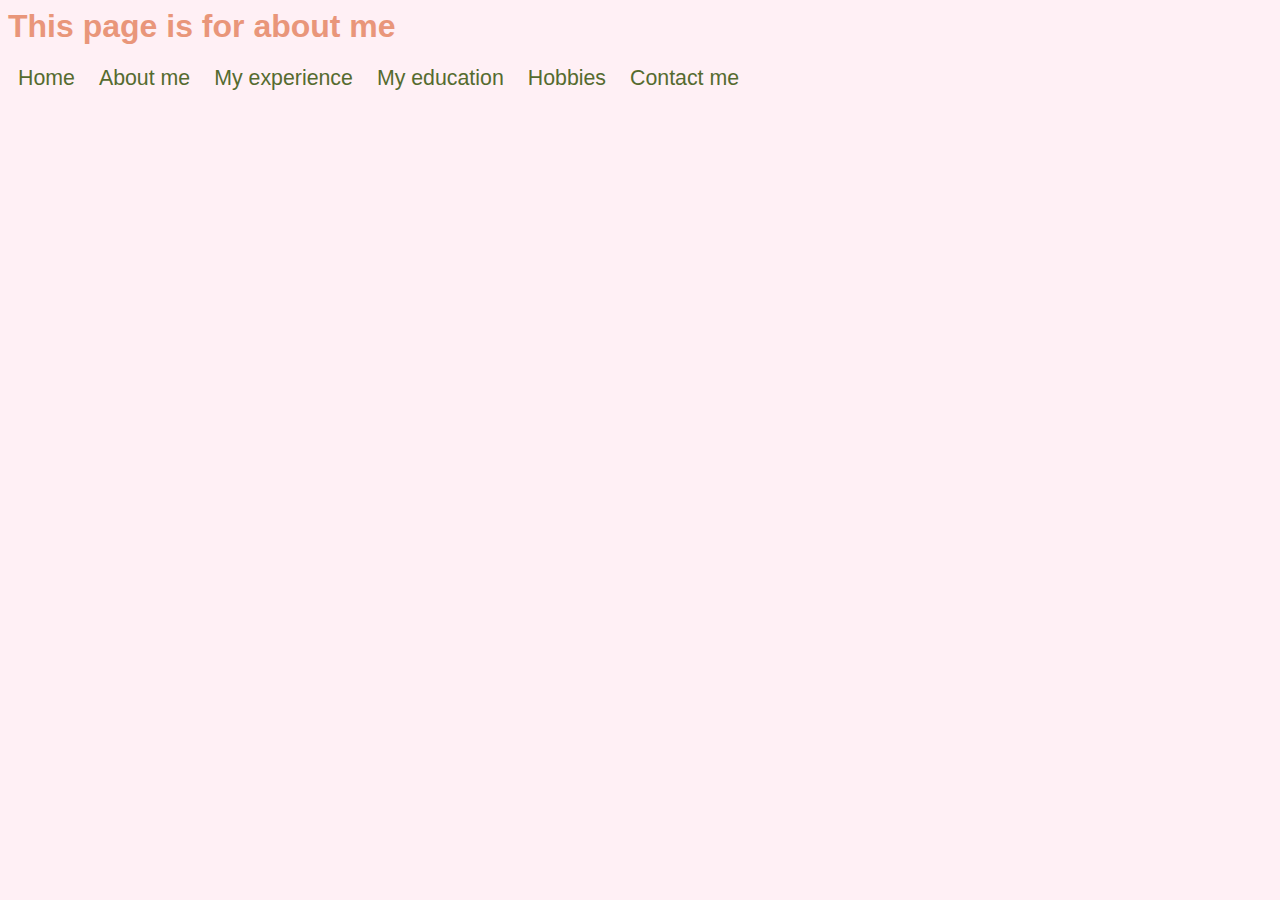
==== biodata.html @ 69609280 "Add files via upload" ====
<html>
    <head>
        <title>About me</title>
        <link rel="stylesheet" type="text/css" href="css/style.css">
    </head>
<body>
<h1> This page is for about me</h1>

<a href="index.html">Home</a>
<a href="biodata.html">About me</a>
<a href="experience.html">My experience</a>
<a href="education.html">My education</a>
<a href="hobby.html">Hobbies</a>
<a href="contact.html">Contact me</a>


</body>
</html>
---- css/style.css ----
body
   {
       background-color:lavenderblush;
   }

h1
   {
       color:darksalmon;
       font-family:Verdana, Geneva, Tahoma, sans-serif;
       font-style:unset;
   }

a
   {
       text-decoration:none;
       font-family:'Trebuchet MS', 'Lucida Sans Unicode', 'Lucida Grande', 'Lucida Sans', Arial, sans-serif;
       padding: 10px;
       font-size: 16pt;
       color:darkolivegreen;

   }


a:hover
   {
       color:honeydew;
       font-size: 18pt;


   }
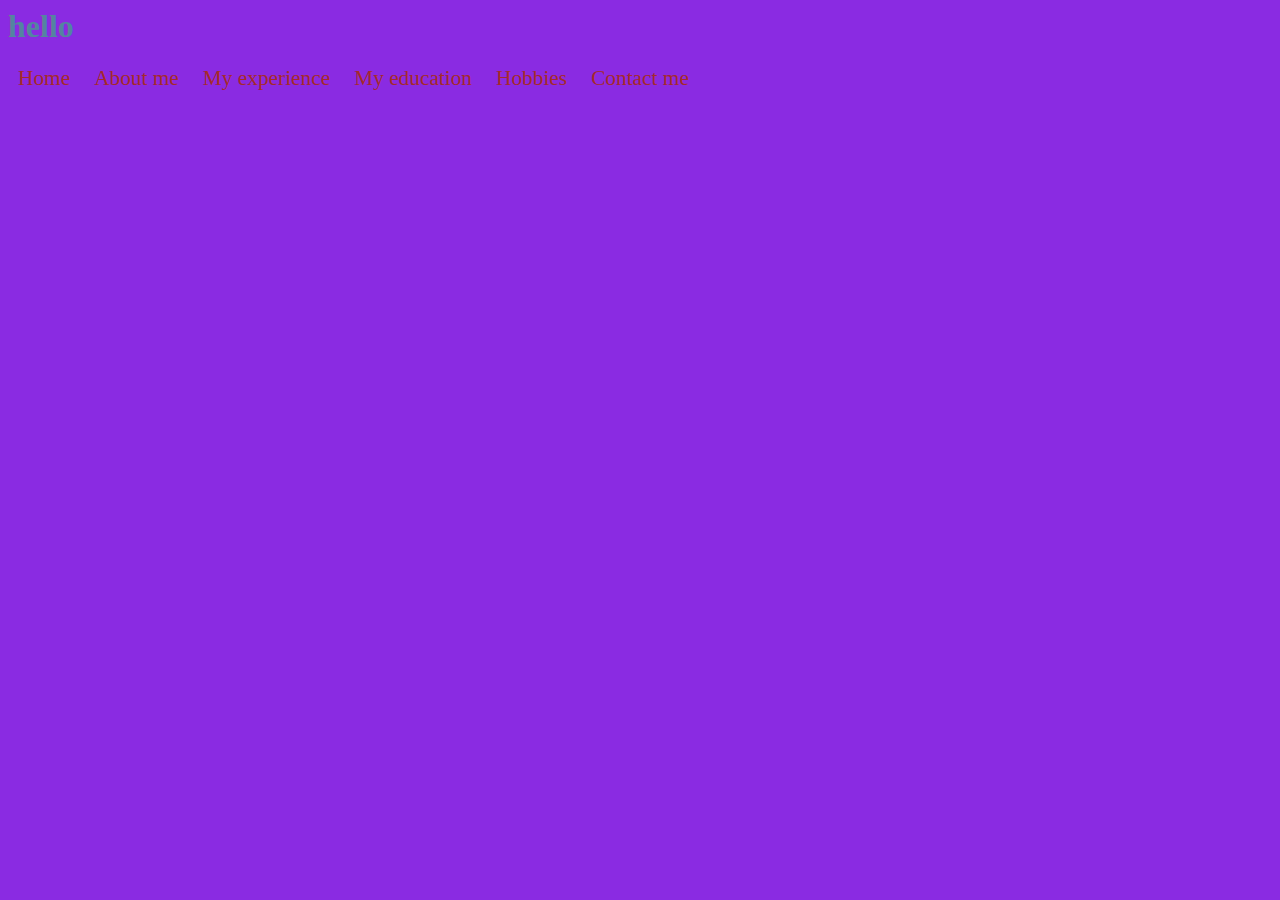
==== commit 84dc6452: "Add files via upload" ====
--- a/biodata.html
+++ b/biodata.html
@@ -4,7 +4,7 @@
         <link rel="stylesheet" type="text/css" href="css/style.css">
     </head>
 <body>
-<h1> This page is for about me</h1>
+<h1>hello</h1>
 
 <a href="index.html">Home</a>
 <a href="biodata.html">About me</a>
--- a/css/style.css
+++ b/css/style.css
@@ -1,30 +1,74 @@
 body
-   {
-       background-color:lavenderblush;
-   }
+{
+    background-color: blueviolet;
+}
+
 
 h1
-   {
-       color:darksalmon;
-       font-family:Verdana, Geneva, Tahoma, sans-serif;
-       font-style:unset;
-   }
+    {
+    color: rgb(84, 132, 160);
+    font-family: 'Times New Roman', Times, serif;
+    }
 
 a
-   {
-       text-decoration:none;
-       font-family:'Trebuchet MS', 'Lucida Sans Unicode', 'Lucida Grande', 'Lucida Sans', Arial, sans-serif;
-       padding: 10px;
-       font-size: 16pt;
-       color:darkolivegreen;
+{
+    text-decoration: none;
+    font-family: Cambria, Cochin, Georgia, Times, 'Times New Roman', serif;
+    padding: 10px;
+    font-size: 16pt;
+    color: brown;
+}
 
-   }
+a:hover
+{
+    color: chocolate;
+    font-size: 18pt;
+}
 
 
-a:hover
-   {
-       color:honeydew;
-       font-size: 18pt;
+.header
+{
+    width: 100%;
+    background-color: blanchedalmond;
+    padding-bottom: 30px ;
+}
+
+.slider
+{
+    width: 100%;
+    background-color: blanchedalmond;
+}
 
 
-   }+.box1
+{
+    width: 25%;
+    background-color: crimson;
+    padding-bottom: 200%;
+    float: left;
+}
+
+
+.box2
+{
+    width: 25%;
+    background-color: rgb(226, 114, 137);
+    padding-bottom: 200%;
+    float: left;
+}
+
+.box3
+{
+    width: 25%;
+    background-color: crimson;
+    padding-bottom: 200%;
+    float: left;
+}
+
+.box4
+{
+    width: 25%;
+    background-color: rgb(189, 84, 105);
+    padding-bottom: 200%;
+    float: left;
+}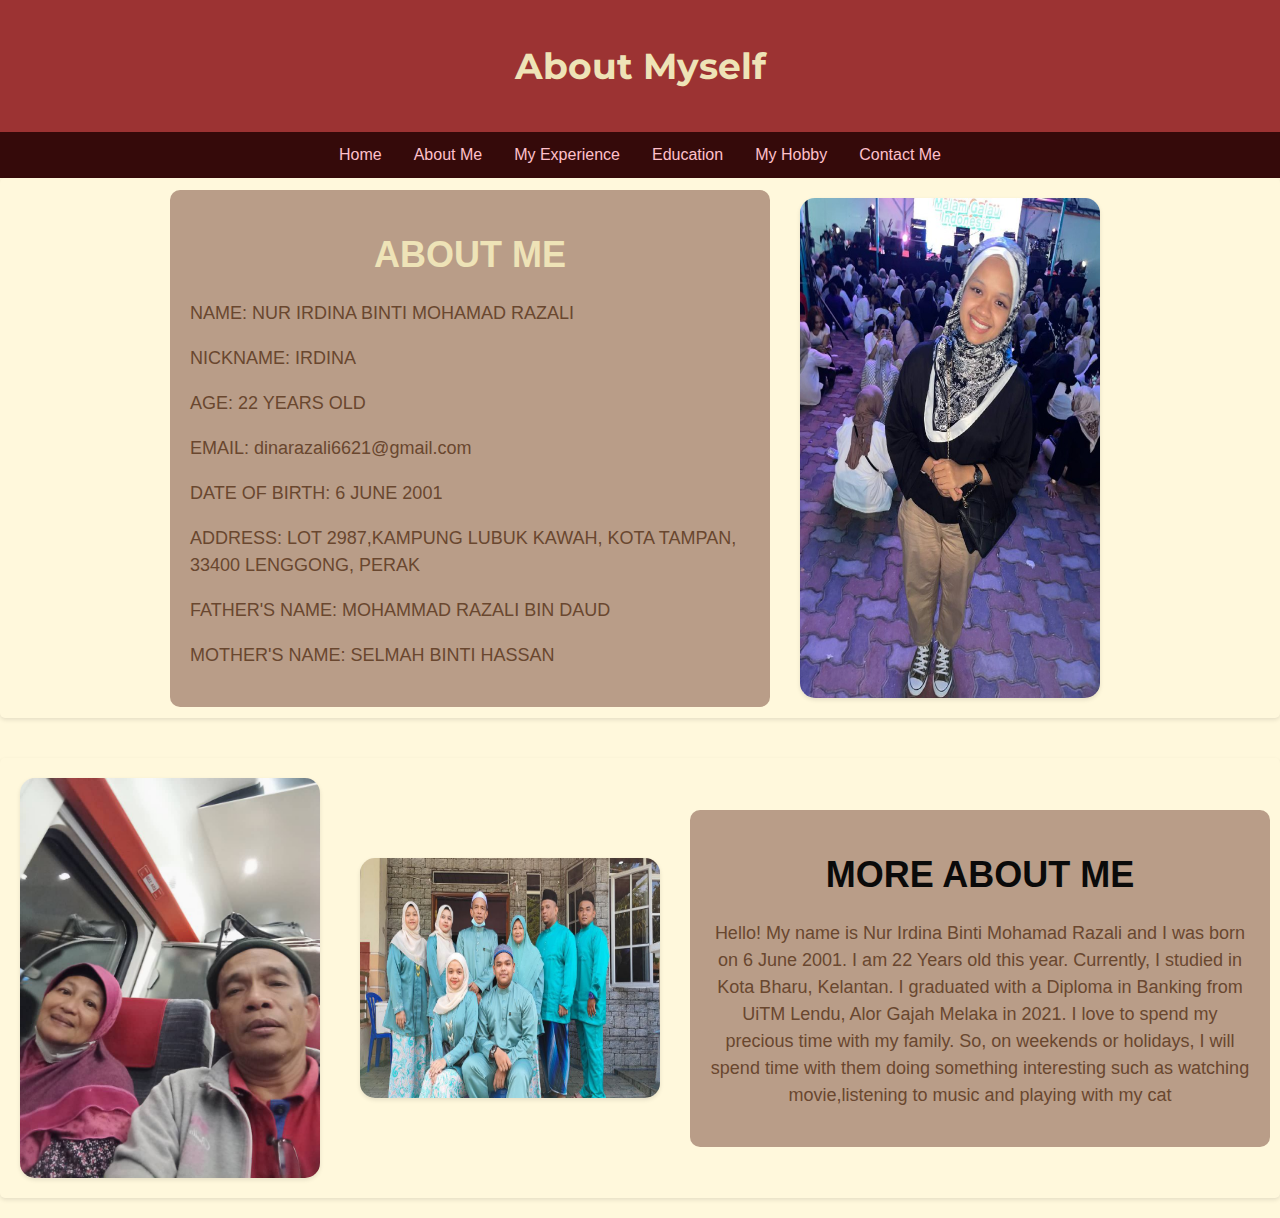
==== commit 0112d7ea: "Add files via upload" ====
--- a/biodata.html
+++ b/biodata.html
@@ -1,17 +1,112 @@
 <html>
     <head>
-        <title>About me</title>
-        <link rel="stylesheet" type="text/css" href="css/style.css">
+        <title> ABOUT ME</title>
+        <link rel="stylesheet" type="text/css" href="style.css">
+
     </head>
 <body>
-<h1>hello</h1>
+  <header>
+    <h1 style="font-family: Montserrat Bold;"> About Myself</h1>
+    </header>
 
+<div class="navbar">
 <a href="index.html">Home</a>
-<a href="biodata.html">About me</a>
-<a href="experience.html">My experience</a>
-<a href="education.html">My education</a>
-<a href="hobby.html">Hobbies</a>
-<a href="contact.html">Contact me</a>
+<a href="biodata.html">About Me</a>
+<a href="experience.html">My Experience</a>
+<a href="education.html">Education</a>
+<a href="hobby.html">My Hobby</a>
+<a href="contact.html">Contact Me</a>
+
+
+</div>
+<head>
+
+  <title>Box Behind Text Example</title>
+  <style>
+body {
+            background-color: #fff8dc;
+            font-family: Impact, Haettenschweiler, 'Arial Narrow Bold', sans-serif;
+        }
+
+    .container {
+      display: flex;
+      align-items: center;
+      justify-content: center;
+      gap: 20px;
+    }
+
+    .text {
+      max-width: 600px;
+      background-color: rgb(185, 157, 136); 
+      padding: 20px;
+      border-radius: 10px;
+    }
+
+    .image {
+      max-width: 300px;
+    }
+
+    h1 {
+      color: rgb(238, 227, 183);
+      font-size: 36px;
+      text-align: center;
+    }
+
+    h2 {
+      color: #e9d9d9;
+      font-size: 24px;
+    }
+
+    p {
+      font-size: 18px;
+      line-height: 1.5;
+    }
+
+    ul {
+      list-style-type: disc;
+      margin-left: 20px;
+      padding-left: 20px;
+    }
+
+    .supporter {
+      text-align: center;
+      margin-top: 40px;
+    }
+
+    .supporter h1 {
+      color: rgb(10, 10, 10);
+    }
+  </style>
+</head>
+
+
+<body>
+  <div class="container">
+    <div class="text">
+      <h1>ABOUT ME</h1>
+      <p>NAME: NUR IRDINA BINTI MOHAMAD RAZALI
+      <p>NICKNAME: IRDINA
+      <p>AGE: 22 YEARS OLD
+      <p>EMAIL: dinarazali6621@gmail.com
+      <p>DATE OF BIRTH: 6 JUNE 2001
+      <p>ADDRESS: LOT 2987,KAMPUNG LUBUK KAWAH, KOTA TAMPAN, 33400 LENGGONG, PERAK
+      <p>FATHER'S NAME: MOHAMMAD RAZALI BIN DAUD
+      <p>MOTHER'S NAME: SELMAH BINTI HASSAN
+        
+    
+    </div>
+    <img src="konsert.jpeg" alt="Image" class="image">
+  </div>
+
+  <div class="container supporter">
+    <img src="makabah.jpeg" style="width: 25rem; height: 25rem;" >
+    <img src="family.jpeg" style="width: 25rem; height: 15rem;" >
+    <div class="text">
+      <h1>MORE ABOUT ME</h1>
+      <p>Hello! My name is Nur Irdina Binti Mohamad Razali and I was born on 6 June 2001. I am 22 Years old this year. Currently, I studied in Kota Bharu, Kelantan. I graduated with a Diploma in Banking from UiTM Lendu, Alor Gajah Melaka in 2021. I love to spend my precious time with my family. So, on weekends or holidays, I will spend time with them doing something interesting such as watching movie,listening to music and playing with my cat</p>
+    </div>
+  </div>
+</body>
 
 
 </body>
--- a/style.css
+++ b/style.css
@@ -0,0 +1,474 @@
+* {
+  box-sizing: border-box;
+}
+@font-face {
+  font-family: 'Montserrat Medium'; /* Choose a name for your custom font */
+  src: url('Montserrat-Medium.ttf') format('truetype'); /* Replace 'path-to-font' with the actual path to your font file */
+}
+@font-face {
+  font-family: 'Montserrat Bold'; /* Choose a name for your custom font */
+  src: url('Montserrat-Bold.ttf') format('truetype'); /* Replace 'path-to-font' with the actual path to your font file */
+}
+
+body {
+  margin: 0px;
+  font-family: 'Montserrat Medium', Arial, sans-serif;
+  background-color: #e6907a;
+
+}
+
+
+header {
+  background-color: #9c3333;
+  padding: 20px;
+  color: white;
+  text-align: center;
+}
+.typeofwau {
+  font-family: 'Montserrat Medium', Arial, sans-serif;
+  margin: 0px;
+  background-color: #f1ccca;
+}
+
+.navbar {
+  background-color: #350a0a;
+  display: flex;
+  justify-content: center;
+}
+
+/* Style for the navigation bar links */
+.navbar a {
+  color: pink;
+  text-align: center;
+  padding: 14px 16px;
+  text-decoration: none;
+  font-family: Arial, Helvetica, sans-serif;
+}
+
+/* Change the color of the navigation bar links on hover */
+.navbar a:hover {
+  background-color: #a04b13;
+  color: #a59a9a;
+}
+
+
+
+.rounded-button {
+  border: none;
+  outline: none;
+  text-decoration: none;
+  background-color: #470303;
+  color: #f5bfb8;
+  padding: 15px 25px;
+  border-radius: 10px;
+  cursor: pointer;
+  font-size: 15px;
+}
+
+.button-link {
+  text-decoration: none; /* Remove underline from the link */
+}
+
+.rounded-button:hover {
+  color: #c5432c;
+  background-color: #d28e8c;
+}
+
+/* Create three unequal columns that floats next to each other */
+.column {
+  float: left;
+  padding: 10px;
+}
+
+/* Left and right column */
+.column.one {
+  width: 50%;
+  display: flex;
+  flex-direction: column;
+  align-items: center;
+  justify-content: center;
+}
+
+.column.one.text {
+  width: 60%;
+  display: flex;
+  align-items: center;
+  justify-content: center;
+  margin-bottom: 10px; /* Add margin below the text */
+}
+
+.column.one.img {
+  width: 40%;
+  display: flex;
+  align-items: center;
+  justify-content: center;
+}
+/* Middle column */
+.column.two {
+  width: 50%;
+  display: flex;
+  align-items: center;
+  justify-content: center;
+}
+
+.column.two.text {
+  width: 50%;
+  font-size: 17px;
+  text-align: justify;
+  display: flex;
+  align-items: center;
+  justify-content: center;
+}
+.column.two.img {
+  width: 40%;
+  display: flex;
+  align-items: center;
+  justify-content: center;
+}
+
+.column.three.text {
+  width: 50%;
+  font-size: 17px;
+  margin-left: -20px;
+  margin-top: 110px;
+  text-align: justify;
+  display: flex;
+  align-items: center;
+  justify-content: center;
+}
+
+.column.four.text {
+  width: 50%;
+  font-size: 17px;
+  margin-top: 70px;
+  text-align: justify;
+  display: flex;
+  align-items: center;
+  justify-content: center;
+}
+
+.column.three.img {
+  width: 40%;
+  display: flex;
+  align-items: center;
+  justify-content: center;
+}
+
+.column.three img {
+  max-width: 500px;
+  height: auto;
+  margin: 10px;
+  margin-right: 100px;
+}
+/* Clear floats after the columns */
+.row::after {
+  content: "";
+  display: table;
+  clear: both;
+}
+
+.content {
+  clear: both;
+  margin-bottom: 20px; /* Add space between content blocks */
+}
+
+.button-container {
+  display: flex;
+  align-items: center;
+  justify-content: center;
+}
+
+
+p {
+  color: #69472f;
+  line-height: 1.5;
+}
+
+ul {
+  list-style-type: none;
+  color: #555;
+  margin-left: -40px;
+
+}
+
+.container {
+  display: flex;
+  align-items: center;
+  justify-content: center;
+  margin-bottom: 20px; /* Add space between containers */
+  background-color: #FFF8DC;
+  padding: 10px;
+  border-radius: 5px;
+  box-shadow: 0 2px 4px rgba(0, 0, 0, 0.1);
+  transition: background-color 0.3s;
+  overflow: auto;
+}
+.container img {
+  max-width: 300px;
+  box-shadow: 0 2px 4px rgba(0, 0, 0, 0.1);
+}
+
+.container:hover {
+  background-color: #DEB887;
+}
+
+.text-container {
+  margin-left: 20px; /* Add spacing between image and text */
+  flex: 1;
+}
+
+.text-container h2,
+.text-container p {
+  text-align: left;
+}
+
+
+.hidden {
+  display: none;
+}
+
+.active {
+  display: block;
+}
+
+img {
+  max-width: 500px;
+  height: 500px;
+  margin-top: -20px;
+  margin: 10px;
+  border-radius: 15px;
+  box-shadow: 0 4px 6px rgba(0, 0, 0, 0.1);
+}
+
+.column.two img {
+  max-width: 800px;
+  height: auto;
+  margin: 10px;
+  margin-right: 100px;
+  box-shadow: 0 4px 6px rgba(0, 0, 0, 0.1);
+}
+.column.one img {
+  max-width: 500px;
+  height: auto;
+  margin: 10px;
+  margin-right: 100px;
+}
+
+
+/* rules and gameplays style*/
+
+
+.page1 {
+  font-family: "Montserrat Medium";
+  padding-left: 240px;
+  color: #69472f;
+}
+
+.tournament {
+  width: 480px;
+  height: 600px;
+  position: absolute;
+          top: 480px;
+          left: 1100px;
+          max-width: 35%;
+  max-height:35%;
+  float: right;
+}
+
+.tournament1 {
+  width: 230px;
+  height: 160px;
+  position: absolute;
+          top: 280px;
+          left: 1350px;
+          max-width: 35%;
+  max-height:35%;
+  float: right;
+}
+
+.rngimg {
+  width: 230px;
+  height: 160px;
+  position: absolute;
+          top: 280px;
+          left: 1100px;
+          max-width: 35%;
+  max-height:35%;
+  float: right;
+}
+
+
+.rngcontainer {
+  align-items: center;
+  justify-content: center;
+}
+
+
+
+.text {
+  font-size: 20px;
+  padding-left: 200px;
+  float: left;
+  color: #69472f;
+}
+
+/* style for video*/
+
+.center-video {
+  display: flex;
+  justify-content: center;
+  align-items: center;
+  height: 80vh;
+
+}
+
+
+/* contact us style*/
+
+.cnctcontainer {
+  display: grid;
+  grid-template-columns: 1fr 1fr;
+  gap: 20px;
+  width: 1000px;
+  margin: 0 auto;
+  background-color: #D2B48C;
+  padding: 20px;
+  border-radius: 5px;
+  box-shadow: 0 2px 4px rgba(0, 0, 0, 0.1);
+}
+
+.cnctcontainer h1 {
+  grid-column: 1 / span 2;
+  color: #333;
+  text-align: left;
+}
+
+.left-column {
+  grid-column: 1 / span 1;
+}
+
+.cnctcontainer p {
+  text-align: center;
+  margin-bottom: 10px;
+  color: #555;
+}
+
+.social-icons {
+  text-align: center;
+  margin-top: 20px;
+}
+
+.social-icons a {
+  color: #555;
+  margin: 0 5px;
+  text-decoration: none;
+  font-size: 20px;
+}
+
+.social-icons a:hover {
+  color: #8B4513;
+}
+
+.cnctcontainer label {
+  display: block;
+  margin-bottom: 10px;
+  color: #555;
+}
+
+.cnctcontainer input[type="text"],
+.cnctcontainer textarea {
+  width: 100%;
+  padding: 8px;
+  border-radius: 3px;
+  border: 1px solid #ccc;
+  resize: vertical;
+}
+
+.right-column {
+  grid-column: 2 / span 1;
+}
+
+.cnctcontainer button {
+  background-color: #FFF8DC;
+  color: #69472f;
+  padding: 10px 0px;
+  border: none;
+  border-radius: 3px;
+  cursor: pointer;
+  margin-left: auto;
+  margin-right: auto;
+  display: block;
+}
+
+.cnctcontainer button:hover {
+  background-color:#8B4513;
+  color: #FFF8DC;
+}
+
+.cnctcontainer input, textarea, button {
+  font-family: "Montserrat Medium";
+}
+
+table {
+  border-collapse: collapse;
+  width: 50%;
+  margin-top: 4rem;
+  margin-left: 20rem;
+}
+
+th, td {
+  border: 1px solid black;
+  padding: 8px;
+  text-align: left;
+}
+
+th {
+  background-color: #f2f2f2;
+}
+
+tr:nth-child(even) {
+  background-color: #f9f9f9;
+}
+
+tr:hover {
+  background-color: #ddd;
+}
+
+.container {
+  display: flex;
+  justify-content: center;
+  align-items: center;
+}
+
+.parent-box {
+  display: flex;
+  flex-direction: column;
+  align-items: center;
+}
+
+.box11,
+.box111 {
+  border: 2px solid black;
+  padding: 10px;
+  width: 60rem;
+  height: 28rem;
+  margin: 10px;
+  text-align: center;
+}
+
+.box11 img,
+.box111 img {
+  display: block;
+  margin: 0 auto;
+}
+
+.content {
+  margin-top: 10px;
+}
+
+iframe {
+  width: 40%;
+  height: 50%;
+  border: 0;
+  margin-left: 25rem;
+}
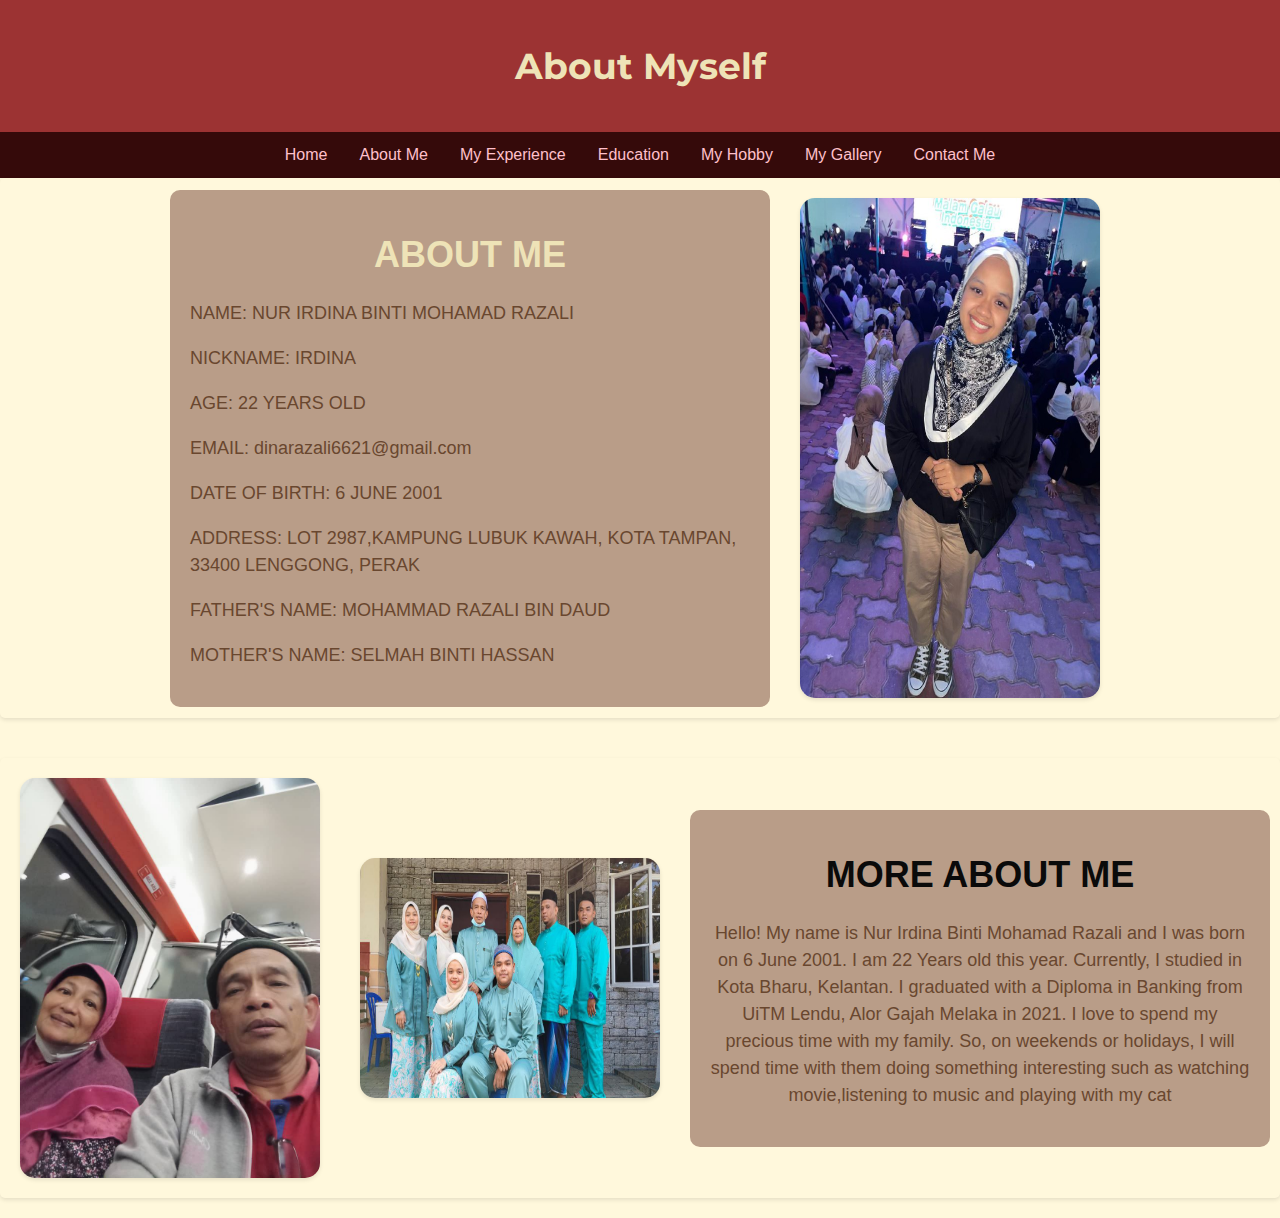
==== commit 4e086902: "Add files via upload" ====
--- a/biodata.html
+++ b/biodata.html
@@ -15,6 +15,7 @@
 <a href="experience.html">My Experience</a>
 <a href="education.html">Education</a>
 <a href="hobby.html">My Hobby</a>
+<a href="gallery.html">My Gallery</a>
 <a href="contact.html">Contact Me</a>
 
 
--- a/style.css
+++ b/style.css
@@ -322,6 +322,56 @@
 
 }
 
+.gallery {
+  display: flex;
+  justify-content: center;
+}
+
+.grid {
+  display: grid;
+  grid-template-columns: repeat(auto-fit, minmax(200px, 1fr));
+  grid-gap: 10px;
+  max-width: 800px;
+}
+
+.grid-item {
+  position: relative;
+  overflow: hidden;
+}
+
+.grid-item img {
+  width: 100%;
+  height: auto;
+  transition: transform 0.3s ease;
+}
+
+.grid-item:hover img {
+  transform: scale(1.1);
+}
+
+.overlay {
+  position: absolute;
+  top: 0;
+  left: 0;
+  width: 100%;
+  height: 100%;
+  opacity: 0;
+  background-color: rgba(0, 0, 0, 0.5);
+  display: flex;
+  align-items: center;
+  justify-content: center;
+  transition: opacity 0.3s ease;
+}
+
+.grid-item:hover .overlay {
+  opacity: 1;
+}
+
+.text {
+  font-family: Impact, Haettenschweiler, 'Arial Narrow Bold', sans-serif;
+  color:#ffffff;
+  font-size: 20px;
+}
 
 /* contact us style*/
 
